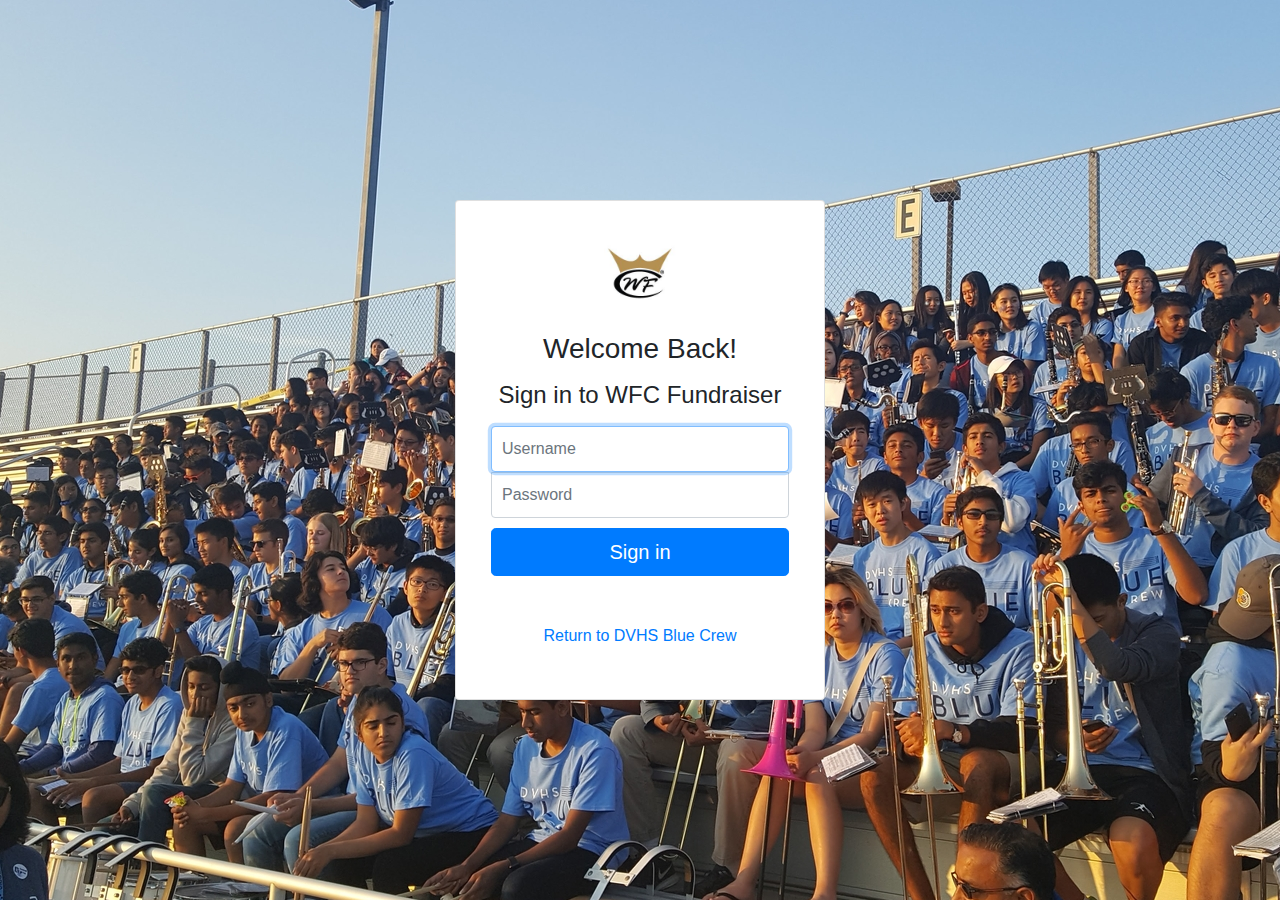
==== index.html @ 732ae20e "Error in naming CSS" ====
<!doctype html>
<html lang="en">
  <head>
    <meta charset="utf-8">
    <meta name="viewport" content="width=device-width, initial-scale=1, shrink-to-fit=no">

    <title>Sign In - WFC Fundraiser</title>

    <!-- Bootstrap core CSS -->
    <link rel="stylesheet" href="https://maxcdn.bootstrapcdn.com/bootstrap/4.0.0/css/bootstrap.min.css" integrity="sha384-Gn5384xqQ1aoWXA+058RXPxPg6fy4IWvTNh0E263XmFcJlSAwiGgFAW/dAiS6JXm" crossorigin="anonymous">

    <!-- Custom styles for this template -->
    <link href="index.css" rel="stylesheet">
  </head>

  <body class="text-center">
    <div class="container">
      <div class="card-deck text-center">
        <div class="card box-shadow">
          <!-- <div class="card-header">
            <h4 class="my-0 font-weight-normal">Sign In</h4>
          </div> -->
          <div class="card-body">
            <form class="form-signin">
              <img class="mb-4" src="https://dvhsbluecrew.github.io/images/wfclogo.jpg" alt="" width="72" height="72">
              <h1 class="h3 mb-3 font-weight-normal">Welcome Back!</h1>
              <h4 class="mb-3 font-weight-normal">Sign in to WFC Fundraiser</h4>

              <label for="inputUsername" class="sr-only">Username</label>
              <input type="text" id="inputUsername" class="form-control" placeholder="Username" required autofocus>
              <label for="inputPassword" class="sr-only">Password</label>
              <input type="password" id="inputPassword" class="form-control" placeholder="Password" required>
              <button class="btn btn-lg btn-primary btn-block" type="submit">Sign in</button>
              <p class="mt-5 mb-3 text-muted"><a href="https://dvhsbluecrew.github.io">Return to DVHS Blue Crew</a></p>
            </form>
          </div>
        </div>
      </div>

    <!-- Bootstrap core JavaScript
    ================================================== -->
    <!-- Placed at the end of the document so the pages load faster -->
    <script src="https://code.jquery.com/jquery-3.2.1.slim.min.js" integrity="sha384-KJ3o2DKtIkvYIK3UENzmM7KCkRr/rE9/Qpg6aAZGJwFDMVNA/GpGFF93hXpG5KkN" crossorigin="anonymous"></script>
    <script src="https://cdnjs.cloudflare.com/ajax/libs/popper.js/1.12.9/umd/popper.min.js" integrity="sha384-ApNbgh9B+Y1QKtv3Rn7W3mgPxhU9K/ScQsAP7hUibX39j7fakFPskvXusvfa0b4Q" crossorigin="anonymous"></script>
    <script src="https://maxcdn.bootstrapcdn.com/bootstrap/4.0.0/js/bootstrap.min.js" integrity="sha384-JZR6Spejh4U02d8jOt6vLEHfe/JQGiRRSQQxSfFWpi1MquVdAyjUar5+76PVCmYl" crossorigin="anonymous"></script>
  </body>
</html>
---- index.css ----
html,
body {
  height: 100%;
}

body {
  display: -ms-flexbox;
  display: -webkit-box;
  display: flex;
  -ms-flex-align: center;
  -ms-flex-pack: center;
  -webkit-box-align: center;
  align-items: center;
  -webkit-box-pack: center;
  justify-content: center;
  padding-top: 40px;
  padding-bottom: 40px;
  background-color: #f5f5f5;
  background: url(https://dvhsbluecrew.github.io/wfc/images/pepband.jpg) no-repeat center center fixed;
}

.form-signin {
  width: 100%;
  max-width: 330px;
  padding: 15px;
  margin: 0 auto;
}
.form-signin .checkbox {
  font-weight: 400;
}
.form-signin .form-control {
  position: relative;
  box-sizing: border-box;
  height: auto;
  padding: 10px;
  font-size: 16px;
}
.form-signin .form-control:focus {
  z-index: 2;
}
.form-signin input[type="email"] {
  margin-bottom: -1px;
  border-bottom-right-radius: 0;
  border-bottom-left-radius: 0;
}
.form-signin input[type="password"] {
  margin-bottom: 10px;
  border-top-left-radius: 0;
  border-top-right-radius: 0;
}

.card-deck .card {
  min-width: 220px;
}

.container {
  max-width: 400px;
}
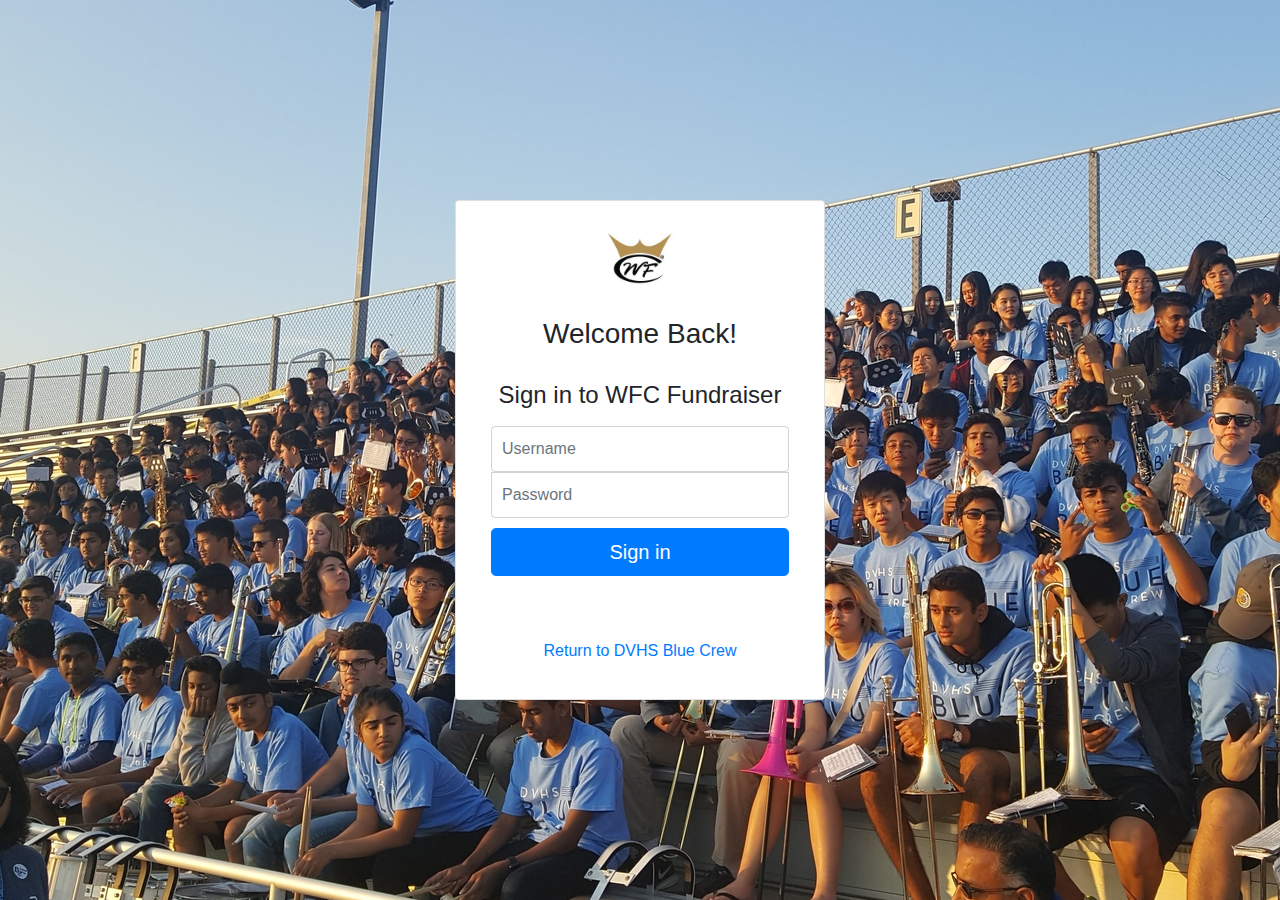
==== commit 5c83487c: "Test cookie generation" ====
--- a/index.html
+++ b/index.html
@@ -21,26 +21,34 @@
             <h4 class="my-0 font-weight-normal">Sign In</h4>
           </div> -->
           <div class="card-body">
-            <form class="form-signin">
-              <img class="mb-4" src="https://dvhsbluecrew.github.io/images/wfclogo.jpg" alt="" width="72" height="72">
+            <img class="mb-4" src="https://dvhsbluecrew.github.io/images/wfclogo.jpg" alt="" width="72" height="72">
               <h1 class="h3 mb-3 font-weight-normal">Welcome Back!</h1>
+            <form hidden class="form-signin" id="signinform">
               <h4 class="mb-3 font-weight-normal">Sign in to WFC Fundraiser</h4>
-
               <label for="inputUsername" class="sr-only">Username</label>
               <input type="text" id="inputUsername" class="form-control" placeholder="Username" required autofocus>
               <label for="inputPassword" class="sr-only">Password</label>
               <input type="password" id="inputPassword" class="form-control" placeholder="Password" required>
-              <button class="btn btn-lg btn-primary btn-block" type="submit">Sign in</button>
-              <p class="mt-5 mb-3 text-muted"><a href="https://dvhsbluecrew.github.io">Return to DVHS Blue Crew</a></p>
+              <button class="btn btn-lg btn-primary btn-block" type="submit" value="submit">Sign in</button>
             </form>
+            <form hidden class="form-signin" id="alreadysignedin">
+              <h4 class="mb-3 font-weight-normal">You're signed in as:</h4>
+              <h4 class="mb-3 font-weight-normal" id="loginname"></h4>
+              <p><a href="#">Not you? Sign Out.</a></p>
+              <button class="btn btn-lg btn-primary btn-block" type="submit" value="submit">Continue as Andrew Lu</button>
+            </form>
+            <p class="mt-5 mb-3 text-muted"><a href="https://dvhsbluecrew.github.io">Return to DVHS Blue Crew</a></p>
           </div>
         </div>
       </div>
+    </div>
+
+    <script src="https://code.jquery.com/jquery-3.2.1.min.js" type="text/javascript"></script>
+    <script src="index.js" type="text/javascript"></script>
 
     <!-- Bootstrap core JavaScript
     ================================================== -->
     <!-- Placed at the end of the document so the pages load faster -->
-    <script src="https://code.jquery.com/jquery-3.2.1.slim.min.js" integrity="sha384-KJ3o2DKtIkvYIK3UENzmM7KCkRr/rE9/Qpg6aAZGJwFDMVNA/GpGFF93hXpG5KkN" crossorigin="anonymous"></script>
     <script src="https://cdnjs.cloudflare.com/ajax/libs/popper.js/1.12.9/umd/popper.min.js" integrity="sha384-ApNbgh9B+Y1QKtv3Rn7W3mgPxhU9K/ScQsAP7hUibX39j7fakFPskvXusvfa0b4Q" crossorigin="anonymous"></script>
     <script src="https://maxcdn.bootstrapcdn.com/bootstrap/4.0.0/js/bootstrap.min.js" integrity="sha384-JZR6Spejh4U02d8jOt6vLEHfe/JQGiRRSQQxSfFWpi1MquVdAyjUar5+76PVCmYl" crossorigin="anonymous"></script>
   </body>
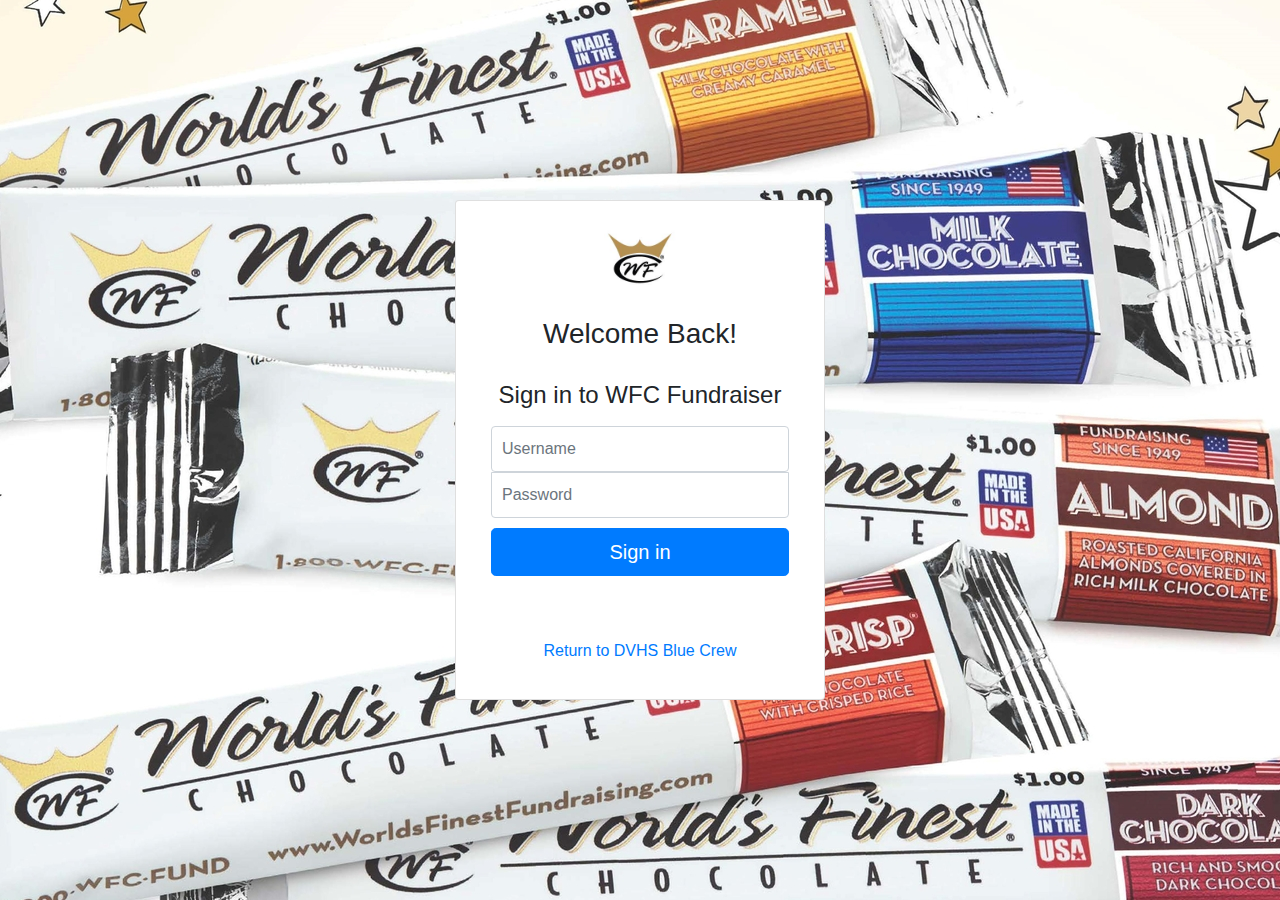
==== commit 317edb53: "Add new background image" ====
--- a/index.html
+++ b/index.html
@@ -21,7 +21,7 @@
             <h4 class="my-0 font-weight-normal">Sign In</h4>
           </div> -->
           <div class="card-body">
-            <img class="mb-4" src="https://dvhsbluecrew.github.io/images/wfclogo.jpg" alt="" width="72" height="72">
+            <img class="mb-4" src="https://dvhsbluecrew.github.io/wfc/images/wfclogo.jpg" alt="" width="72" height="72">
               <h1 class="h3 mb-3 font-weight-normal">Welcome Back!</h1>
             <form hidden class="form-signin" id="signinform">
               <h4 class="mb-3 font-weight-normal">Sign in to WFC Fundraiser</h4>
@@ -34,10 +34,30 @@
             <form hidden class="form-signin" id="alreadysignedin">
               <h4 class="mb-3 font-weight-normal">You're signed in as:</h4>
               <h4 class="mb-3 font-weight-normal" id="loginname"></h4>
-              <p><a href="#">Not you? Sign Out.</a></p>
-              <button class="btn btn-lg btn-primary btn-block" type="submit" value="submit">Continue as Andrew Lu</button>
+              <p><a href="javascript:void(0);" onclick="signout()">Not you? Sign out.</a></p>
+              <button class="btn btn-lg btn-primary btn-block" type="submit" value="submit" id="continueas">Continue</button>
             </form>
             <p class="mt-5 mb-3 text-muted"><a href="https://dvhsbluecrew.github.io">Return to DVHS Blue Crew</a></p>
+          </div>
+        </div>
+      </div>
+    </div>
+
+    <!-- Modal -->
+    <div class="modal fade" id="myModal" tabindex="-1" role="dialog" aria-labelledby="exampleModalLabel" aria-hidden="true">
+      <div class="modal-dialog" role="document">
+        <div class="modal-content">
+          <div class="modal-header">
+            <h5 class="modal-title" id="modalTitle">Invalid Credentials!</h5>
+            <button type="button" class="close" data-dismiss="modal" aria-label="Close">
+              <span aria-hidden="true">&times;</span>
+            </button>
+          </div>
+          <div class="modal-body" id="valid">
+            The username/password you provided is incorrect. Please try again.
+          </div>
+          <div class="modal-footer">
+            <button type="button" class="btn btn-primary" data-dismiss="modal">Try Again</button>
           </div>
         </div>
       </div>
--- a/index.css
+++ b/index.css
@@ -16,7 +16,7 @@
   padding-top: 40px;
   padding-bottom: 40px;
   background-color: #f5f5f5;
-  background: url(https://dvhsbluecrew.github.io/wfc/images/pepband.jpg) no-repeat center center fixed;
+  background: url(https://dvhsbluecrew.github.io/wfc/images/chocolatebars.jpg) no-repeat center center fixed;
 }
 
 .form-signin {
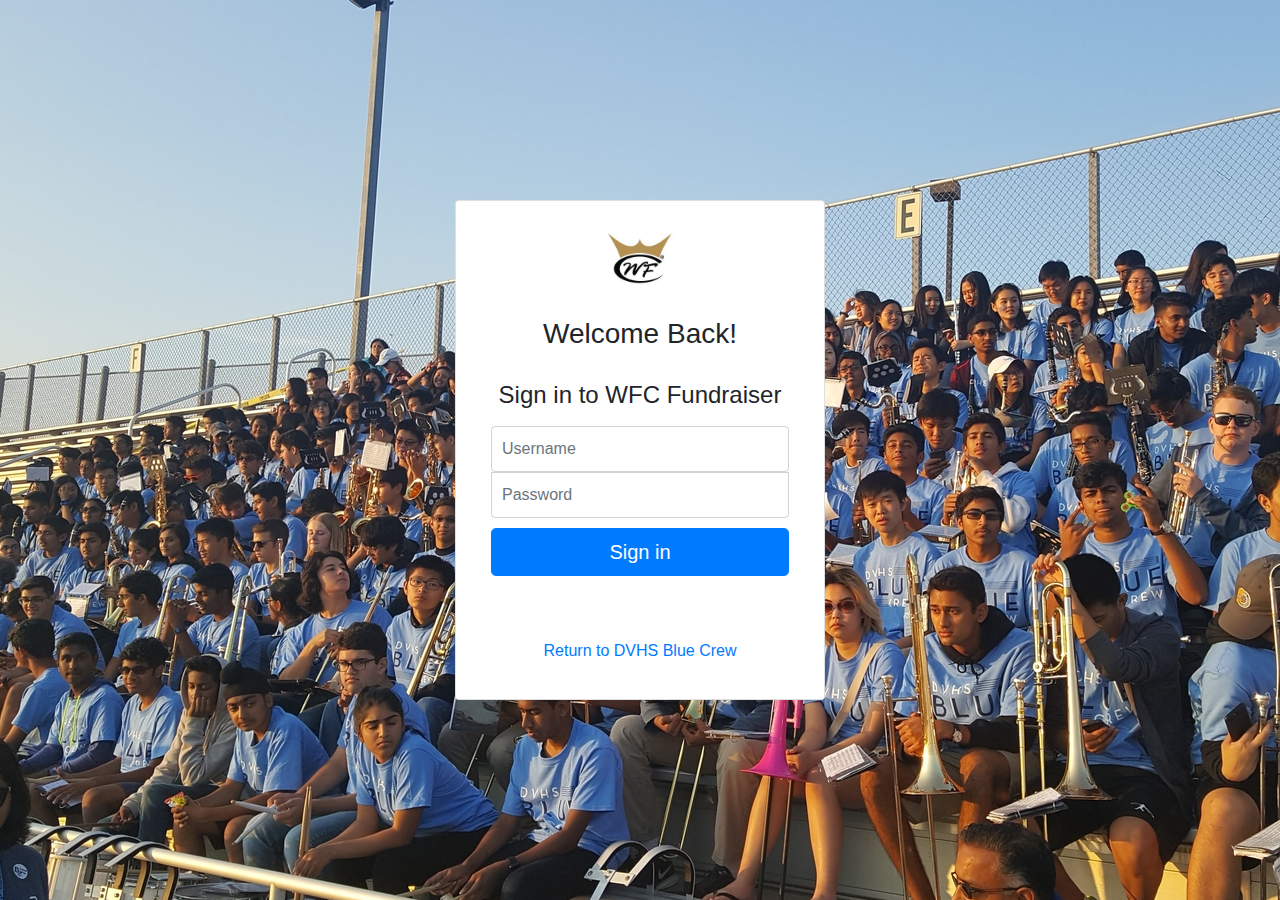
==== commit 98d80247: "Removed some old commented code" ====
--- a/index.html
+++ b/index.html
@@ -17,9 +17,6 @@
     <div class="container">
       <div class="card-deck text-center">
         <div class="card box-shadow">
-          <!-- <div class="card-header">
-            <h4 class="my-0 font-weight-normal">Sign In</h4>
-          </div> -->
           <div class="card-body">
             <img class="mb-4" src="https://dvhsbluecrew.github.io/wfc/images/wfclogo.jpg" alt="" width="72" height="72">
               <h1 class="h3 mb-3 font-weight-normal">Welcome Back!</h1>
--- a/index.css
+++ b/index.css
@@ -16,7 +16,7 @@
   padding-top: 40px;
   padding-bottom: 40px;
   background-color: #f5f5f5;
-  background: url(https://dvhsbluecrew.github.io/wfc/images/chocolatebars.jpg) no-repeat center center fixed;
+  background: url(https://dvhsbluecrew.github.io/wfc/images/pepband.jpg) no-repeat center center fixed;
 }
 
 .form-signin {
